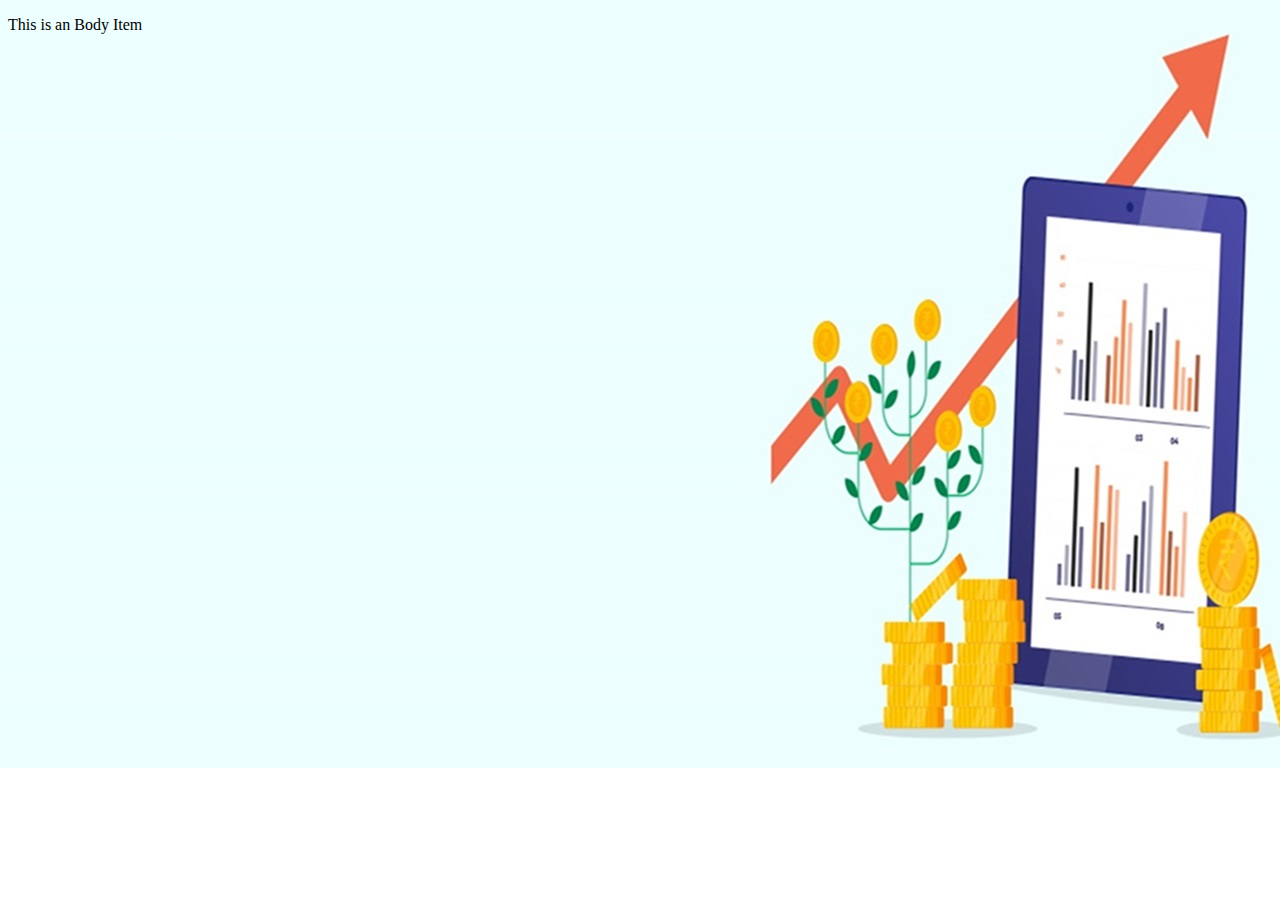
==== index.html @ e70ce1e2 "Initial Project" ====
<!DOCTYPE html>
<html lang="en">
<head>
    <meta charset="UTF-8">
    <meta name="viewport" content="width=device-width, initial-scale=1.0">
    <link rel="stylesheet" type="text/css" href="./CSS/login.css"/>
    <title>Coding Mitra</title>
</head>
<body>
    <div class="container">
        <p>This is an Body Item</p>
    </div>
</body>
</html>
---- CSS/login.css ----
body{
    background-size: auto;
    background-image: url("../assets/blog_banner-personal-loan-app-desktop.jpg");
    background-repeat: no-repeat;
}
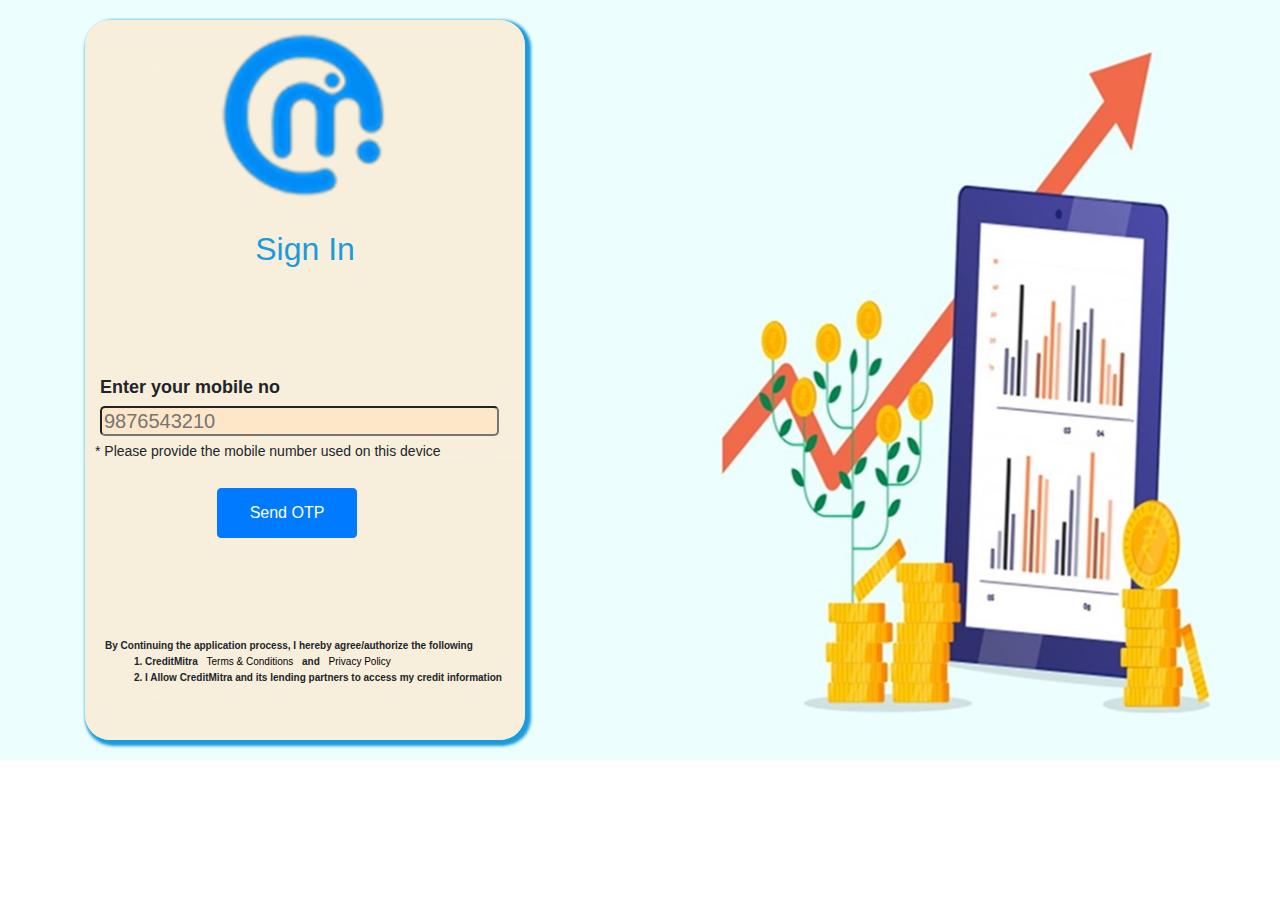
==== commit f961a984: "Login Page completed" ====
--- a/index.html
+++ b/index.html
@@ -4,11 +4,32 @@
     <meta charset="UTF-8">
     <meta name="viewport" content="width=device-width, initial-scale=1.0">
     <link rel="stylesheet" type="text/css" href="./CSS/login.css"/>
+    <link rel="stylesheet" href="https://cdn.jsdelivr.net/npm/bootstrap@4.0.0/dist/css/bootstrap.min.css" integrity="sha384-Gn5384xqQ1aoWXA+058RXPxPg6fy4IWvTNh0E263XmFcJlSAwiGgFAW/dAiS6JXm" crossorigin="anonymous">
+    <link rel="icon" href="./assets/images.png"/>
     <title>Coding Mitra</title>
 </head>
 <body>
     <div class="container">
-        <p>This is an Body Item</p>
+        <div class="login">
+            <button id="image"><img src="./assets/credit-mitra-removebg-preview.png"/></button>
+            <h2>Sign In</h2>
+            <form action="post">
+                <label for="mobile">Enter your mobile no</label>
+                <input type="number" id="mobile" name="mobile" placeholder="9876543210" max="10"/>
+                <p>* Please provide the mobile number used on this device</p>
+            </form>
+            <button type="button" class="btn btn-primary" id="send">Send OTP</button>
+            <div>
+                <p>By Continuing the application process, I hereby agree/authorize the following</p>
+                <ol>
+                    <li>CreditMitra <span><button id="conditions">Terms & Conditions</button></span> and <span><button id="conditions">Privacy Policy</button></span></li>
+                    <li>I Allow CreditMitra and its lending partners to access my credit information</li>
+                </ol>
+            </div>
+        </div>
     </div>
+    <script src="https://code.jquery.com/jquery-3.2.1.slim.min.js" integrity="sha384-KJ3o2DKtIkvYIK3UENzmM7KCkRr/rE9/Qpg6aAZGJwFDMVNA/GpGFF93hXpG5KkN" crossorigin="anonymous"></script>
+    <script src="https://cdn.jsdelivr.net/npm/popper.js@1.12.9/dist/umd/popper.min.js" integrity="sha384-ApNbgh9B+Y1QKtv3Rn7W3mgPxhU9K/ScQsAP7hUibX39j7fakFPskvXusvfa0b4Q" crossorigin="anonymous"></script>
+    <script src="https://cdn.jsdelivr.net/npm/bootstrap@4.0.0/dist/js/bootstrap.min.js" integrity="sha384-JZR6Spejh4U02d8jOt6vLEHfe/JQGiRRSQQxSfFWpi1MquVdAyjUar5+76PVCmYl" crossorigin="anonymous"></script>    
 </body>
 </html>--- a/CSS/login.css
+++ b/CSS/login.css
@@ -1,5 +1,113 @@
-body{
-    background-size: auto;
+html,body{
+    margin: 0px 0px 0px 0px;
+    padding:0px 0px 0px 0px;
+    font-family: Arial, Helvetica, sans-serif;
     background-image: url("../assets/blog_banner-personal-loan-app-desktop.jpg");
     background-repeat: no-repeat;
-}+    background-size: cover;
+    background-position: right;
+    background-origin: inherit;
+}
+.container{
+    width: inherit;
+    height: inherit;
+}
+
+.login{
+    position: relative;
+    display: flex;
+    flex-direction: column;
+    background-color: rgb(255, 228, 196,0.6);
+    width: 440px;
+    height: 720px;
+    border-radius: 25px;
+    text-align: center;
+    margin-block: 20px;
+    box-shadow: 3px 3px 3px 3px #1B9BDC;
+}
+
+
+.login > #image{
+    background: none;
+    border: none;
+    cursor: pointer;
+    scale: 1.3;
+    margin-top: 0px;
+}
+.login > h2{
+    color: #1B9BDC;
+    margin-top: 30px;
+    font-family: Arial, Helvetica, sans-serif;
+}
+.login > form{
+    display: flex;
+    flex-direction: column;
+    text-align: left;
+    padding: 10px 10px 10px 10px;
+    font-size: 20px;
+    font-family: Arial, Helvetica, sans-serif;
+    margin-top: 20%;
+}
+.login > form > label{
+    margin-bottom: 0px;
+    font-weight: 600;
+    margin-left: 5px;
+    font-size: 18px;
+}
+.login > form> input{
+    width: 95%;
+    height: 30px;
+    font-size: 20px;
+    background-color: rgb(255, 228, 196,0.8);
+    margin: 5px 5px 5px 5px;
+    border-radius: 5px;
+}
+.login > form> p{
+    font-size: 14px;
+    margin-top: 0px;
+}
+input[type=number]::-webkit-inner-spin-button, 
+input[type=number]::-webkit-outer-spin-button { 
+    -webkit-appearance: none;
+    -moz-appearance: none;
+    appearance: none;
+    margin: 0; 
+}
+
+#send{
+    width: 140px;
+    height: 50px;
+    text-align: center;
+    justify-content: center;
+    margin-left: 30%;
+}
+
+.login > div{
+    text-align: left;
+    font-size: 10px;
+    margin: 0px;
+}
+
+.login > div {
+    font-weight: 700;
+    padding-inline: 20px;
+    display: flex;
+    flex-direction: column;
+    margin-top: 100px;
+}
+.login > div > p{
+    margin-bottom: 0px;
+}
+.login > div > ol{
+    margin-top: 0px;
+}
+
+#conditions{
+    background: none;
+    border: none;
+    cursor: pointer;
+}
+
+
+
+
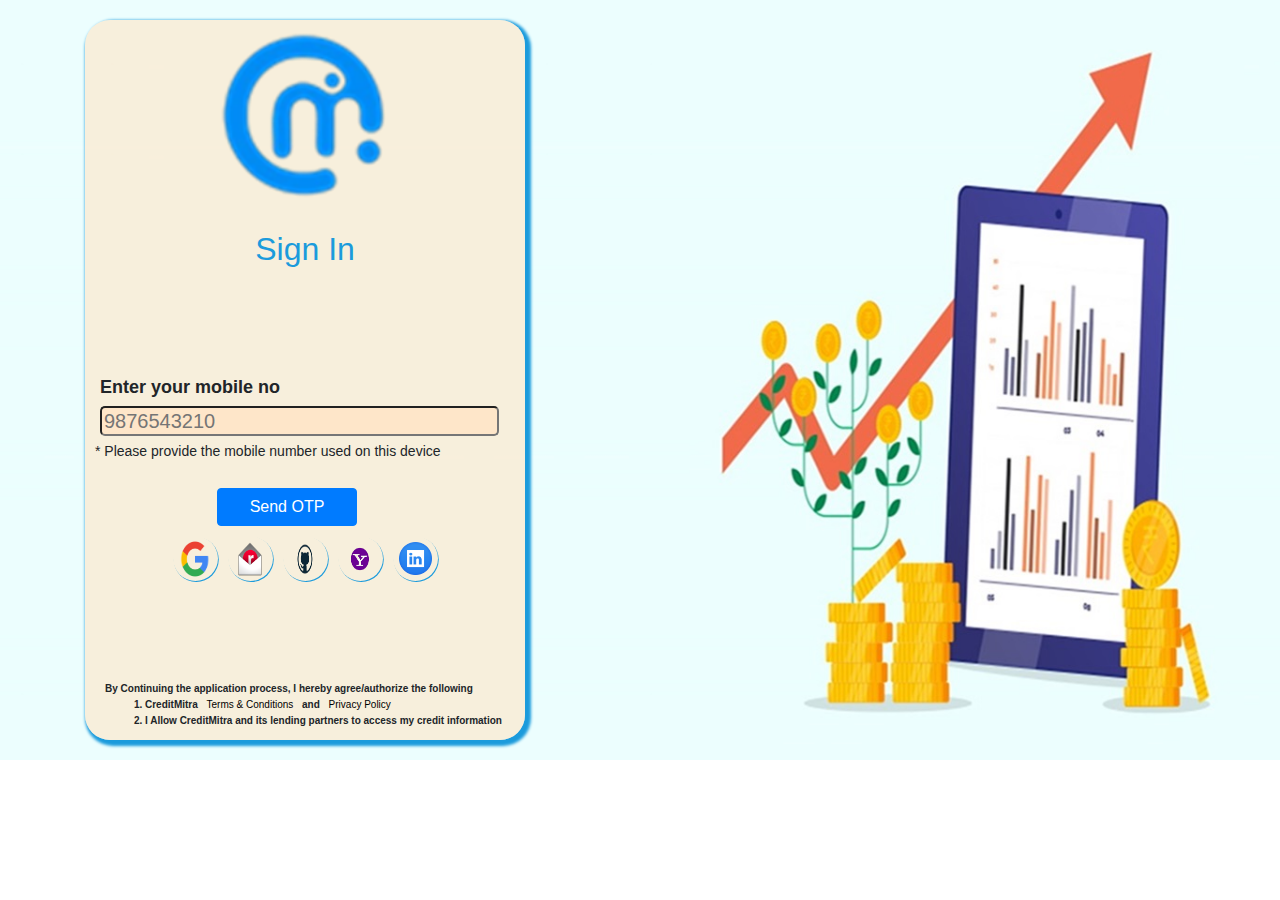
==== commit 2b8208af: "Added Icons Bar" ====
--- a/index.html
+++ b/index.html
@@ -6,7 +6,7 @@
     <link rel="stylesheet" type="text/css" href="./CSS/login.css"/>
     <link rel="stylesheet" href="https://cdn.jsdelivr.net/npm/bootstrap@4.0.0/dist/css/bootstrap.min.css" integrity="sha384-Gn5384xqQ1aoWXA+058RXPxPg6fy4IWvTNh0E263XmFcJlSAwiGgFAW/dAiS6JXm" crossorigin="anonymous">
     <link rel="icon" href="./assets/images.png"/>
-    <title>Coding Mitra</title>
+    <title>Credit Mitra</title>
 </head>
 <body>
     <div class="container">
@@ -19,6 +19,13 @@
                 <p>* Please provide the mobile number used on this device</p>
             </form>
             <button type="button" class="btn btn-primary" id="send">Send OTP</button>
+            <div class="social-login">
+                <button><img src="./assets/google.png" id="google"/></button>
+                <button><img src="./assets/rediff.png"id="rediff"/></button>
+                <button><img src="./assets/github.png" id="github"/></button>
+                <button><img src="./assets/yahoo-2815963_640.png"id="yahoo"/></button>
+                <button><img src="./assets/linkedin.png"id="linkedin"/></button>
+            </div>
             <div>
                 <p>By Continuing the application process, I hereby agree/authorize the following</p>
                 <ol>
--- a/CSS/login.css
+++ b/CSS/login.css
@@ -107,6 +107,38 @@
     border: none;
     cursor: pointer;
 }
+.login 
+> .social-login {
+    display: flex;
+    flex-direction: row ;
+    gap: 10px;
+    margin-bottom: 0px;
+    margin-top: 10px;
+    justify-content: center;
+}
+
+  
+.social-login > button{
+    width: 45px;
+    height: 45px;
+    background-color: inherit;
+    border: 1px #1B9BDC;
+    cursor: pointer;
+    border-radius: 50%;
+    box-shadow: 0.75px 1px #1B9BDC;
+}
+
+.social-login > button > #google,#rediff,#github,#yahoo{
+    width: 90%;
+    height: 90%;
+    position: center;
+    margin-inline: -10px;
+    margin-block: -10px;
+}
+
+.social-login > button > #linkedin{
+    width: 100%;
+}
 
 
 
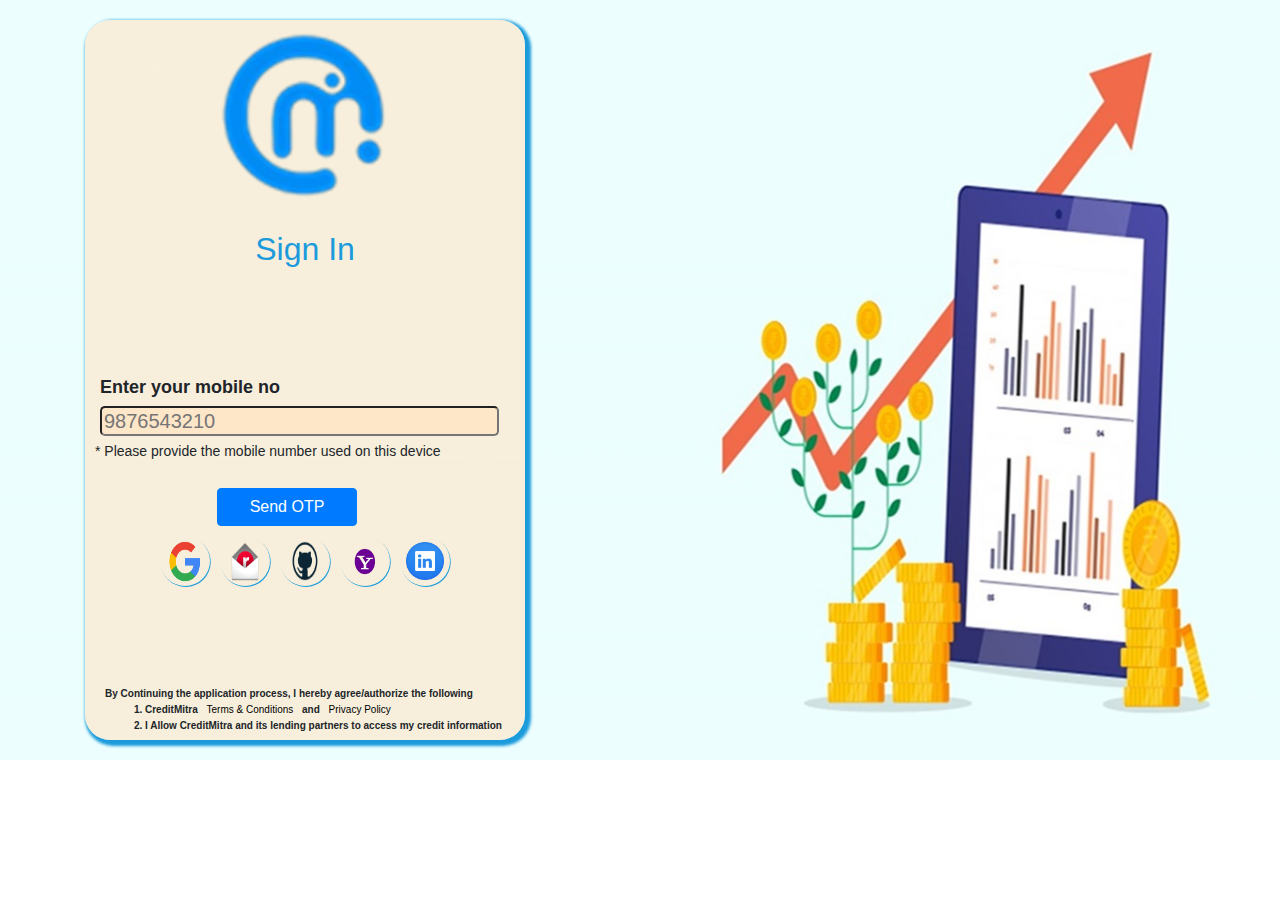
==== commit f255d2a4: "Completed the Initial Loan Offer Page" ====
--- a/index.html
+++ b/index.html
@@ -4,8 +4,8 @@
     <meta charset="UTF-8">
     <meta name="viewport" content="width=device-width, initial-scale=1.0">
     <link rel="stylesheet" type="text/css" href="./CSS/login.css"/>
+    <link rel="icon" href="./assets/images.png"/>
     <link rel="stylesheet" href="https://cdn.jsdelivr.net/npm/bootstrap@4.0.0/dist/css/bootstrap.min.css" integrity="sha384-Gn5384xqQ1aoWXA+058RXPxPg6fy4IWvTNh0E263XmFcJlSAwiGgFAW/dAiS6JXm" crossorigin="anonymous">
-    <link rel="icon" href="./assets/images.png"/>
     <title>Credit Mitra</title>
 </head>
 <body>
--- a/CSS/login.css
+++ b/CSS/login.css
@@ -76,7 +76,7 @@
 
 #send{
     width: 140px;
-    height: 50px;
+    height: 50px fixed;
     text-align: center;
     justify-content: center;
     margin-left: 30%;
@@ -119,12 +119,12 @@
 
   
 .social-login > button{
-    width: 45px;
-    height: 45px;
+    width: 50px;
+    height: 50px;
     background-color: inherit;
     border: 1px #1B9BDC;
     cursor: pointer;
-    border-radius: 50%;
+    border-radius: 25px;
     box-shadow: 0.75px 1px #1B9BDC;
 }
 
@@ -140,6 +140,11 @@
     width: 100%;
 }
 
+.social-login > button > #github{
+    width: 50px;
+    height: 50px;
+    border-radius: 50%;
+}
 
 
 
